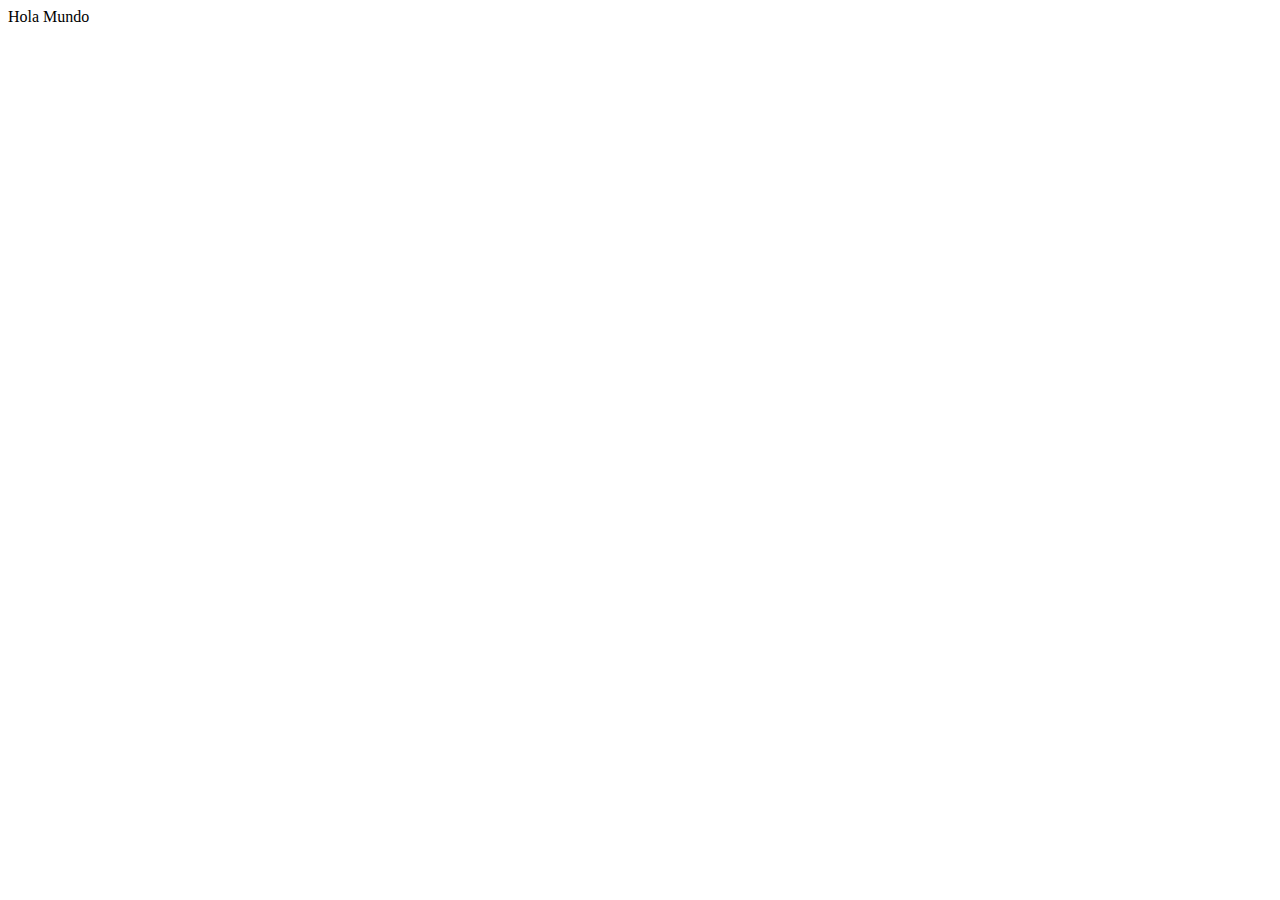
==== src/main/webapp/index.html @ fa682bb3 "Start" ====
<!DOCTYPE html>
<!--
To change this license header, choose License Headers in Project Properties.
To change this template file, choose Tools | Templates
and open the template in the editor.
-->
<html>
    <head>
        <title>TODO supply a title</title>
        <meta charset="windows-1252">
        <meta name="viewport" content="width=device-width, initial-scale=1.0">
    </head>
    <body>
        <div>Hola Mundo</div>
    </body>
</html>
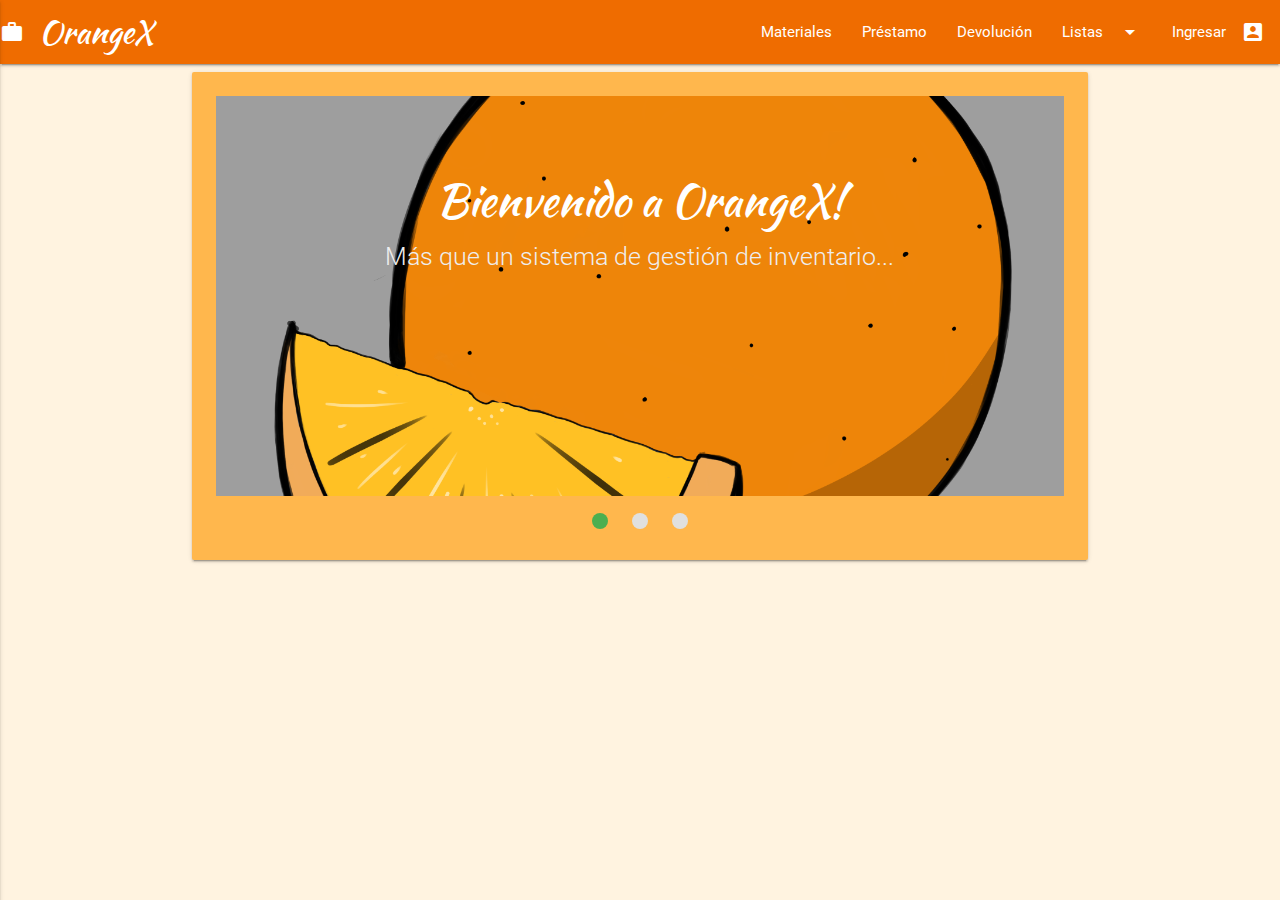
==== commit 77726b74: "Se agregan páginas webs" ====
--- a/src/main/webapp/index.html
+++ b/src/main/webapp/index.html
@@ -1,16 +1,118 @@
-<!DOCTYPE html>
-<!--
-To change this license header, choose License Headers in Project Properties.
-To change this template file, choose Tools | Templates
-and open the template in the editor.
--->
-<html>
-    <head>
-        <title>TODO supply a title</title>
-        <meta charset="windows-1252">
-        <meta name="viewport" content="width=device-width, initial-scale=1.0">
-    </head>
-    <body>
-        <div>Hola Mundo</div>
-    </body>
-</html>
+<!DOCTYPE html>
+<html lang="en">
+<head>
+	<meta charset="UTF-8">
+	<title>Gestion de prestamo</title>
+	<link rel="stylesheet" href="css/materialize.min.css">
+	<link rel="stylesheet" href="css/style.css">
+	<link href="https://fonts.googleapis.com/icon?family=Material+Icons" rel="stylesheet">
+	<link href='https://fonts.googleapis.com/css?family=Kaushan Script' rel='stylesheet'>
+
+	<script src="https://cdn.onesignal.com/sdks/OneSignalSDK.js" async='async'></script>
+  	<script>
+	    var OneSignal = window.OneSignal || [];
+	    OneSignal.push(["init", {
+	      appId: "e221974b-874b-4c4e-a48e-877b123365c3",
+	      autoRegister: false, /* Set to true to automatically prompt visitors */
+	      notifyButton: {
+	          enable: true /* Set to false to hide */
+	      }
+	    }]);
+ 	 </script>
+
+
+</head>
+<body class="#fff3e0 orange lighten-5">
+
+	<header>
+		<!-- Dropdown Structure -->
+		<!-- Los dropdowns #2 hacen parte de la vista móvil -->
+		<ul id="dropdown1" class="dropdown-content orange lighten-5">
+			 <li><a href="listaPersonas.html" class="orange-text">Lista Personas</a></li>
+			 <li><a href="#!" class="orange-text">Lista Materiales</a></li>
+			 <li><a href="listaPrestamos.html" class="orange-text">Lista Préstamos</a></li>
+		</ul>
+		<ul id="dropdown2" class="dropdown-content orange lighten-5">
+			 <li><a href="listaPersonas.html" class="orange-text">Lista Personas</a></li>
+			 <li><a href="#!" class="orange-text">Lista Materiales</a></li>
+			 <li><a href="listaPrestamos.html" class="orange-text">Lista Préstamos</a></li>
+		</ul>
+
+		 <nav>
+		    <div class="nav-wrapper #ef6c00 orange darken-3">
+		      <div class="logo s3 m12">
+		    		  <a href="#!" class="brand-logo"><i class="material-icons">work</i>OrangeX</a>
+		      </div>
+		      <a href="#" data-activates="mobile-demo" class="button-collapse"><i class="material-icons">menu</i></a>
+		      <ul class="right hide-on-med-and-down">
+		        <li><a href="materiales.html">Materiales</a></li>
+		        <li><a href="prestamo.html">Préstamo</a></li>
+		        <li><a href="devolucion.html">Devolución</a></li>
+      			<li><a class="dropdown-button" href="#!" data-activates="dropdown1">Listas<i class="material-icons right">arrow_drop_down</i></a></li>
+		        <li><a href="Login.html"><i class="large material-icons right">account_box</i>Ingresar</a></li>
+		        </ul>
+
+		     <!-- En esta parte se pone lo que se va a mostrar a los móviles -->
+		      <ul class="side-nav" id="mobile-demo">
+		        <li><a href="materiales.html">Materiales</a></li>
+		        <li><a href="prestamo.html">Préstamo</a></li>
+		        <li><a href="devolucion.html">Devolución</a></li>
+
+		        <!-- Dropdown Trigger -->
+      			<li><a class="dropdown-button" href="#!" data-activates="dropdown2">Listas<i class="material-icons right">arrow_drop_down</i></a></li>
+		        <li><a href="Login.html">Ingresar</a></li>
+		      </ul>
+		    </div>
+  		</nav>
+	</header>
+	
+
+  	<div class="container">
+  		<div class="row">
+
+			
+  			<div class="col s6 m12 l12">
+  				<div class="card-panel  orange lighten-2 white-text">
+  					 <div class="slider">
+    <ul class="slides">
+      <li>
+        <img class="img-responsive" src="Imagenes/orange.png"> <!-- imagen de la naranja -->
+        <div class="caption center-align">
+          <h3 class="font-kaushan">Bienvenido a OrangeX!</h3>
+          <h5 class="light grey-text text-lighten-3">Más que un sistema de gestión de inventario...</h5>
+        </div>
+      </li>
+      <li>
+        <img src="https://lorempixel.com/580/250/nature/2"> <!-- random image -->
+        <div class="caption left-align">
+          <h3>Gestiona tus Préstamos!</h3>
+          <h5 class="light grey-text text-lighten-3">Here's our small slogan.</h5>
+        </div>
+      </li>
+      <li>
+        <img src="Imagenes/laSergio.jpg"> <!-- imagen de la sergio -->
+        <div class="caption right-align">
+          <h3>Proyecto hecho por estudiantes... </h3>
+          <h5 class="light grey-text text-lighten-3">... para estudiantes.</h5>
+        </div>
+      </li>
+    </ul>
+  </div>
+
+  				</div>
+  			</div>
+
+  		</div>
+  	</div>
+	
+    <script src="js/jquery.js"></script>
+	<script src="js/materialize.min.js"></script>
+	<script>
+		  $(document).ready(function(){
+		  	$(".button-collapse").sideNav();
+		  	$(".dropdown-button").dropdown();
+		  	$('.slider').slider();
+		  });
+	</script>
+</body>
+</html>--- a/src/main/webapp/css/style.css
+++ b/src/main/webapp/css/style.css
@@ -0,0 +1,41 @@
+h1, h2, h3, h4, h5, h6 {
+	-webkit-font-smoothing: antialiased;
+}
+/* Aca voy cambiando el color de lo que se escribe en el form */
+.input-field input:focus + label {
+   color: #e65100 !important;
+ }
+ /* Se cambia la linea o underline de lo que se escribe en el form */
+.row .input-field input:focus {
+   border-bottom: 1px solid #e65100 !important;
+   box-shadow: 0 1px 0 0 #e65100 !important
+ }
+
+ ul.dropdown-content.select-dropdown li span {
+    color: orange;
+}
+
+table.highlight tbody tr:hover {
+    background-color: #fff3e0 !important;
+}
+
+.naranja {
+	max-width: 30%;
+	max-height: 30%;
+}
+
+.brand-logo {
+	font-family: 'Kaushan Script';
+}
+
+.font-kaushan {
+    font-family: 'Kaushan Script';
+}
+
+.card-image {
+  width: 300px;
+  height: 350px;
+}
+
+
+       